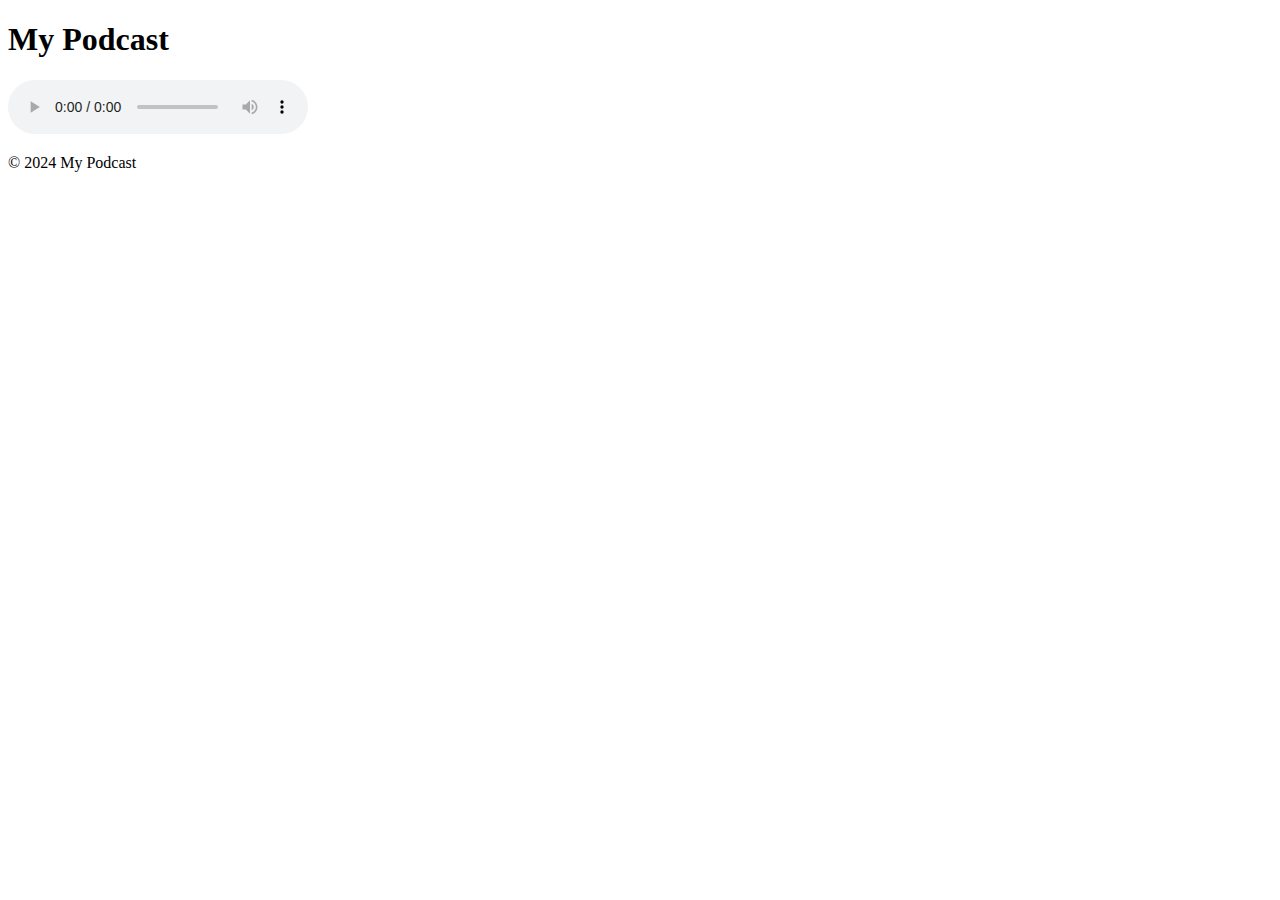
==== index.html @ 0a995bf5 "Project Initial" ====
<!DOCTYPE html>
<html lang="en">
<head>
    <meta charset="UTF-8">
    <meta name="viewport" content="width=device-width, initial-scale=1.0">
    <title>LiveRadio - Podcast Website</title>
    <link rel="stylesheet" href="style.css">
</head>
<body>
    <header>
        <h1>My Podcast</h1>
    </header>
    <main>
        <div id="episodes"></div>
        <audio id="audio" controls></audio>
    </main>
    <footer>
        <p>&copy; 2024 My Podcast</p>
    </footer>
    <script src="script.js"></script>
</body>
</html>
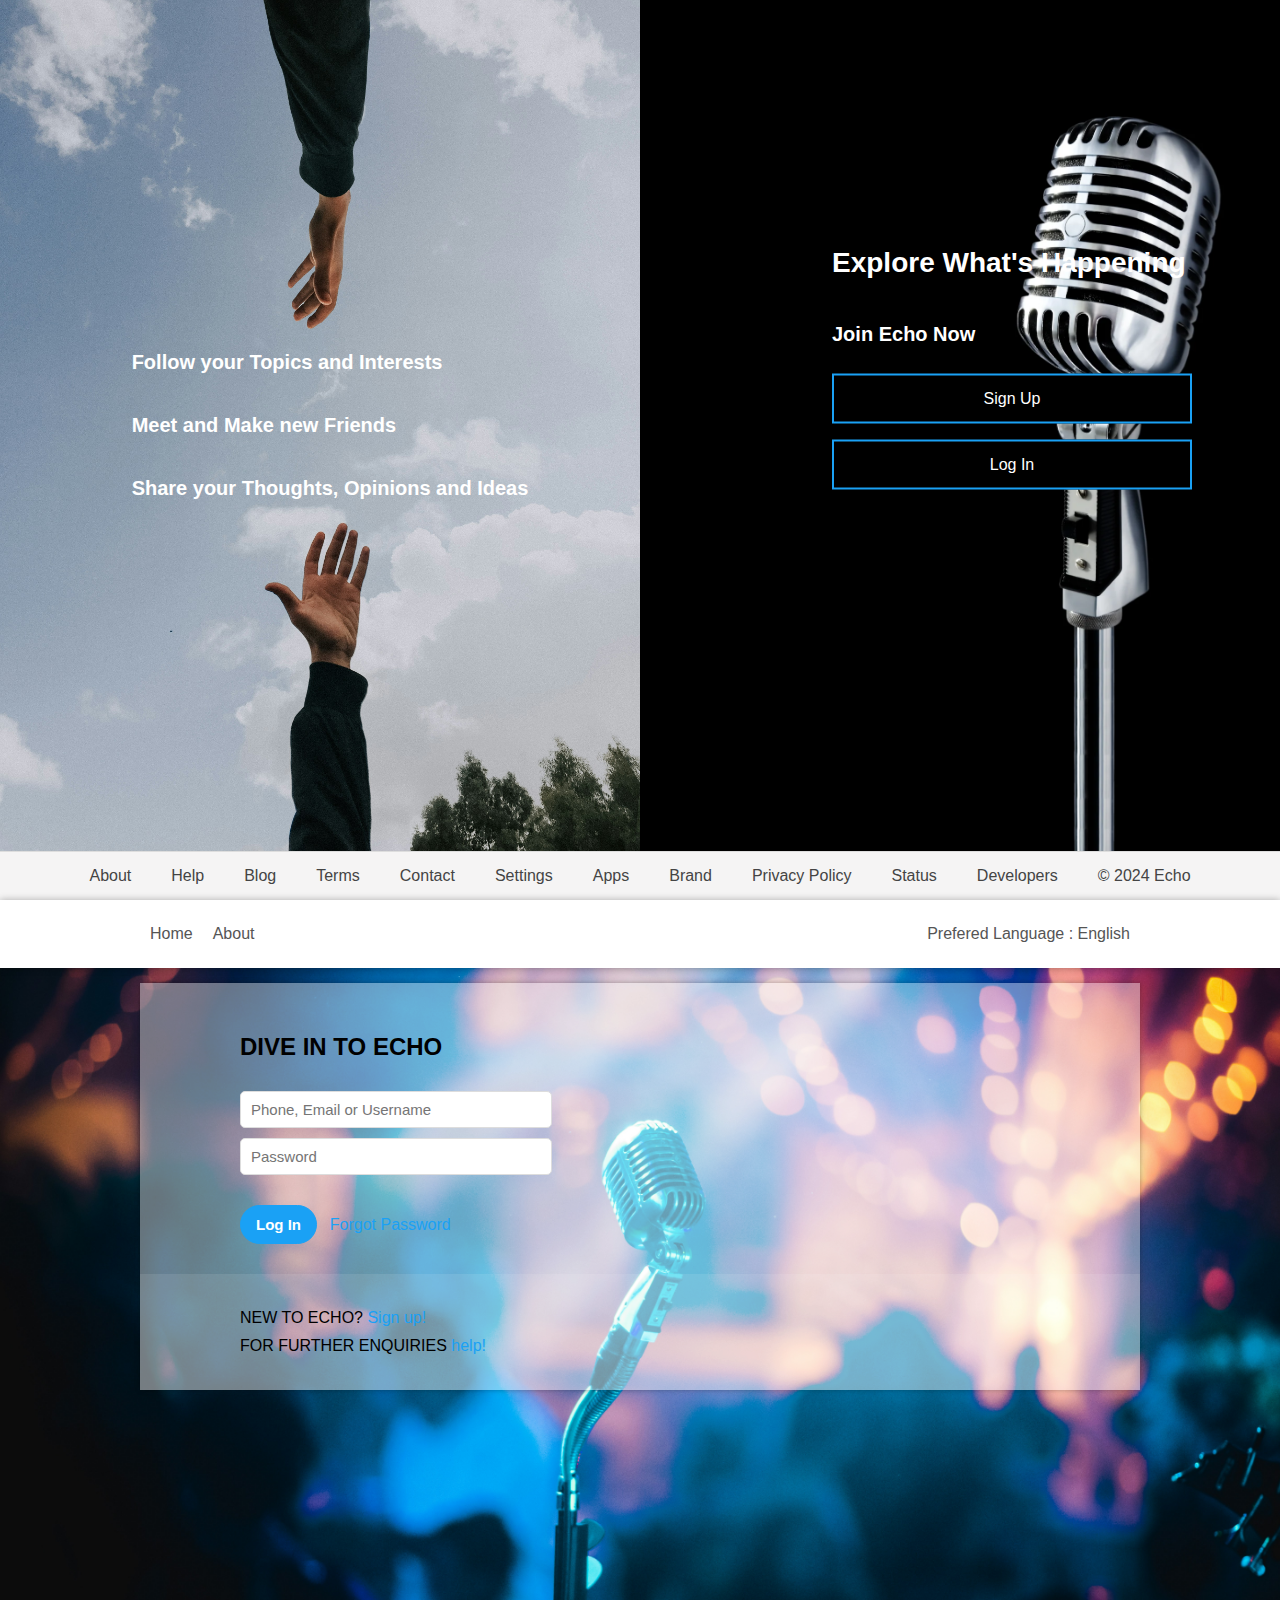
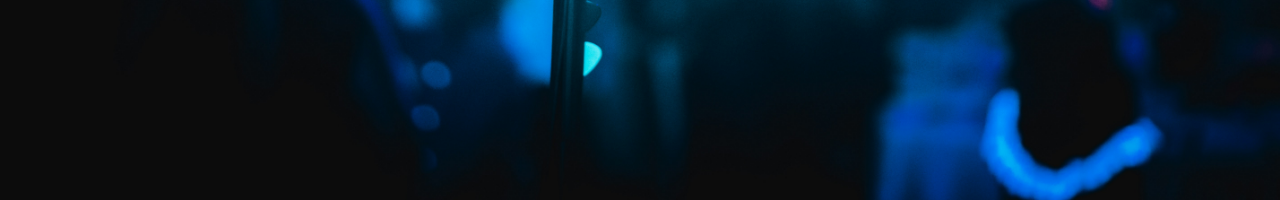
==== commit 0a0841ec: "Latest Project Commit" ====
--- a/index.html
+++ b/index.html
@@ -2,21 +2,109 @@
 <html lang="en">
 <head>
     <meta charset="UTF-8">
+    <meta http-equiv="X-UA-Compatible" content="IE=edge">
     <meta name="viewport" content="width=device-width, initial-scale=1.0">
-    <title>LiveRadio - Podcast Website</title>
+    <title>ECHO</title>
+    <link rel="shortcut icon" href="images/echo.ico" type="image/x-icon">
+    <link rel="stylesheet" href="https://cdnjs.cloudflare.com/ajax/libs/font-awesome/6.5.1/css/all.min.css" integrity="sha512-DTOQO9RWCH3ppGqcWaEA1BIZOC6xxalwEsw9c2QQeAIftl+Vegovlnee1c9QX4TctnWMn13TZye+giMm8e2LwA==" crossorigin="anonymous" referrerpolicy="no-referrer" />
     <link rel="stylesheet" href="style.css">
+
 </head>
 <body>
-    <header>
-        <h1>My Podcast</h1>
-    </header>
-    <main>
-        <div id="episodes"></div>
-        <audio id="audio" controls></audio>
-    </main>
-    <footer>
-        <p>&copy; 2024 My Podcast</p>
-    </footer>
+    <!-- main-page -->
+    <section class="main-page">
+        <!-- left -->
+        <div class="left">
+            <div class="left-content">
+                <div>
+                    <i class="fa fa-search"></i>
+                    <h3 class="left-content-heading">Follow your Topics and Interests</h3>
+                </div>
+                <div>
+                    <i class="fa fa-user-friends"></i>
+                    <h3 class="left-content-heading">Meet and Make new Friends</h3>
+                </div>
+                <div>
+                    <i class="fa fa-comment"></i>
+                    <h3 class="left-content-heading">Share your Thoughts, Opinions and Ideas</h3>
+                </div>
+            </div>
+        </div>
+        <!-- end of left -->
+        <div class="right">
+            <div class="right-content">
+                <div class="middle-content">
+                    <i class="fas fa-microphone"></i>
+                    <h1>Explore What's Happening</h1>
+                    <h4>Join Echo Now</h4>
+                    <button type="button" class="sign-up main-btn">Sign Up</button>
+                    <button type="button" class="log-in main-btn">Log In</button>
+                </div>
+
+            </div>
+        </div>
+
+
+
+        <!-- Footer -->
+        <footer class="main-page-footer">
+            <ul>
+                <li><a href="#">About</a></li>
+                <li><a href="#">Help</a></li>
+                <li><a href="#">Blog</a></li>
+                <li><a href="#">Terms</a></li>
+                <li><a href="#">Contact</a></li>
+                <li><a href="#">Settings</a></li>
+                <li><a href="#">Apps</a></li>
+                <li><a href="#">Brand</a></li>
+                <li><a href="#">Privacy Policy</a></li>
+                <li><a href="#">Status</a></li>
+                <li><a href="#">Developers</a></li>
+                <li><a href="#">&copy; 2024 Echo</a></li>
+            </ul>
+
+        </footer>
+    </section>
+
+    <!-- End of Main Page -->
+
+    <!-- Log In Page -->
+    <section class="login-page">
+        <nav class="login-page-nav">
+            <ul>
+                <li class="brand">
+                    <a href="#">
+                        <i class="fas fa-microphone"></i> Home</a>
+                </li>
+                <li><a href ="#">About</a></li>
+                <li><a href ="#">Prefered Language : English</a></li>
+            </ul>
+        </nav>
+
+        <div class="login">
+            <div class="login-content">
+                <h2>DIVE IN TO ECHO</h2>
+                <form class="login-form">
+                    <input type="text" placeholder="Phone, Email or Username"/>
+                    <input type="password" placeholder="Password"/>
+
+                    <div>
+                        <button type="button" class="login-form-btn">
+                            Log In 
+                        </button>
+                        <a href="#">Forgot Password</a>
+                    </div>
+                </form>
+            </div>
+            <footer class="login-footer">
+                <p>NEW TO ECHO? <a href="#">Sign up!</a></p>
+                <p>FOR FURTHER ENQUIRIES <a href="#">help!</a></p>
+            </footer>
+        </div>
+    </section>
+
+    <!-- End of Login Page -->
     <script src="script.js"></script>
+
 </body>
-</html>+</html>
--- a/style.css
+++ b/style.css
@@ -0,0 +1,364 @@
+*{
+   margin: 0;
+   padding: 0;
+   font-family: "Poppins", sans-serif;
+   outline: none;
+
+}
+
+html {
+   font-size: 62.5%;
+}
+body {
+   background-color: #fff;
+
+}
+/*main-page*/
+.main-page {
+   width: 100%;
+   height: 100vh;
+   display: grid;
+   grid-template-columns: repeat(2, 1fr);
+   grid-template-rows: 1fr min-content;
+}
+
+/* left */
+.left {
+   grid-column: 1 / 2;
+   grid-row: 1 / 2;
+   background-image: url(images/main_page.jpg);
+   background-size: cover;
+   background-position: center;
+   display: flex;
+   justify-content: center;
+   align-items: center; 
+}
+.left-content div {
+   display: flex;
+   align-items: center;
+   margin: 4rem;
+   color: #fff;
+}
+
+
+.left-content i {
+   font-size: 3rem;
+   margin-right: 2rem;
+}
+
+.left-content-heading{
+   font-size: 2rem;
+}
+
+/* right */
+.right {
+   grid-column: 2 / 4;
+   grid-row: 1 / 2;
+   background-image: url(images/main.jpg);
+   background-size: cover;
+   background-position: center;
+
+}
+
+.right-content-form {
+   display: flex;
+   justify-content: center;
+   margin-top: 3rem;
+}
+
+.right-content-form div {
+   position: relative;
+}
+
+.right-content-form input {
+   width: 20rem;
+   height: 4.5rem;
+   margin-right: 1rem;
+   font-size: 1.6rem;
+   padding: 0 1rem;
+   border: 0.1rem solid #ddd;
+   border-radius: 0.5rem;
+   background-color: #fff;
+   transition: background-color 0.3s;
+}
+
+.right-content-form input:focus {
+   background-color: #d9ebf7;
+}
+
+.right-content-form label {
+   position: absolute;
+   top: 5.5rem;
+   left: 0;
+   font-size: 1.6rem;
+   font-weight: 300;
+   color: #a7a6a6;
+}
+
+.btn-top {
+   width:  8rem;
+   background-color: #fff;
+   color: #1aa1f5;
+   border: 0.1rem solid #1aa1f5;
+   border-radius: 3rem;
+   font-size: 1.4rem;
+   font-weight: bold;
+   cursor: pointer;
+   transition: background-color 0.3s;
+}
+
+.btn-top:hover {
+   background-color: #d9ebf7;
+
+}
+
+
+
+.middle-content {
+   position: absolute;
+   top: 40%;
+   left: 85%;
+   transform: translate(-50%, -50%);
+   display: flex;
+   flex-direction: column;
+   width: 40%;
+}
+
+.middle-content i {
+   font-size: 4rem;
+   color: #1aa1f5;
+   margin-bottom: 2rem;
+}
+
+.middle-content h1 {
+   font-size: 2.8rem;
+   margin-bottom: 4rem;
+   line-height: 4rem;
+   color: #fff;
+}
+
+.middle-content h4 {
+   font-size: 2rem;
+   margin-bottom: 2rem;
+   color: #fff;
+}
+
+.middle-content button {
+   margin: 0.8rem 0;
+   padding: 0.5rem;
+   border: 0.2rem solid #1aa1f5;
+   width: 36rem;
+   height: 5rem;
+   border-radius: 0;
+   font-size: 1.6rem;
+   cursor: pointer;
+   transition: background-color 0.3s;
+}
+
+.sign-up {
+   background-color: #000;
+   color: #fff;
+}
+
+.sign-up:hover {
+   background-color: #0f5d8d;
+
+}
+
+
+.log-in {
+   background-color: #000;
+   color: #fff;
+}
+.log-in:hover {
+   background-color: #0f5d8d;
+}
+
+
+/* footer */
+
+.main-page-footer {
+   grid-column: 1 / -1;
+   grid-row: 2 / -1;
+   background-color: #f5f4f4;
+   padding: 1.5rem;
+   border-top: 0.1rem solid #ddd;
+}
+
+.main-page-footer ul {
+   display: flex;
+   justify-content: center;
+   list-style: none;
+
+}
+
+.main-page-footer a {
+   font-size: 1.6rem;
+   margin: 0 2rem;
+   text-decoration: none;
+   color: #444;
+   font-weight: 300;
+}
+
+
+
+/* Login-Page */
+
+.login-page{
+   width: 100%;
+   height: 100vh;
+   background-image: url(images/login.jpg);
+   background-size: cover;
+   background-position: center;
+   display: grid;
+   grid-template-columns: minmax(5rem, 1fr) 2fr minmax(5rem, 1fr);
+   grid-template-rows: repeat(2, min-content) 1fr;
+   grid-row-gap: 1.5rem;
+}
+
+.login-page-nav{
+   grid-column: 1 / -1;
+   grid-row: 1 / 2;
+   background-color: #fff;
+   padding: 2.5rem 0;
+   box-shadow: 0 0 0.7rem rgba(0, 0, 0, 0.3);
+
+}
+
+.login-page-nav ul {
+   width: 100rem;
+   margin: auto;
+   display: flex;
+   align-items: flex-end;
+   list-style: none;
+}
+
+.login-page-nav li {
+   margin: 0 1rem;
+   position: relative;
+}
+
+.login-page-nav li:last-child {
+   margin-left: auto;
+}
+
+.login-page-nav li::after {
+   content: "";
+   width: 100%;
+   height: 0.4rem;
+   background-color: #1aa1f5;
+   position: absolute;
+   bottom: -2.5rem;
+   left: 0;
+   opacity: 0;
+   transition: opacity 0.3s;
+}
+
+.login-page-nav li:hover::after {
+   opacity: 1;
+}
+
+.login-page-nav a {
+   font-size: 1.6rem;
+   text-decoration: none;
+   color: #555;
+   transition: color 0.3s;
+}
+
+.login-page-nav li:hover a {
+   color: #1aa1f5;
+}
+
+.login-page-nav i {
+   color: #1aa1f5;
+   font-size: 1.6rem;
+}
+
+.login {
+   grid-column: 2 / 3;
+   grid-row: 2 / 3;
+   background-color:rgba(255, 255, 255, 0.4);;
+   width: 100rem;
+   display: grid;
+   grid-template-columns: 10rem 8fr;
+   grid-template-rows: 2fr 1fr;
+   box-shadow: 0 0 0.5rem rgba(0, 0, 0, 0.3);
+}
+
+.login-content {
+   grid-column: 2 / -1;
+   grid-row: 1 / 2;
+   padding: 5rem 0 1rem 0;  
+}
+
+.login-content h2 {
+   font-size: 2.4rem;
+   margin-bottom: 3rem;
+   color: #000;
+
+}
+
+.login-form {
+   display: flex;
+   flex-direction: column;
+}
+
+.login-form input:not(.login-form-checkbox) {
+   width: 30rem;
+   height: 3.5rem;
+   margin-bottom: 1rem;
+   border: 0.1rem solid #ddd;
+   border-radius: 0.5rem;
+   padding-left: 1rem;
+   font-size: 1.5rem;
+   transition: background-color 0.3s;
+}
+
+.login-form input:focus {
+   background-color: #d9ebf7;
+}
+
+.login-form div {
+   margin-top: 2rem;
+}
+
+.login-form button {
+   padding: 1rem 1.5rem;
+   background-color: #1aa1f5;
+   color: #fff;
+   border-radius: 4rem;
+   border: 0.1rem solid #1aa1f5;
+   font-size: 1.5rem;
+   font-weight: bold;
+   margin-right: 1rem;
+   cursor: pointer;
+}
+
+.login-form a {
+   text-decoration: none;
+   font-size: 1.6rem;
+   color: #1aa1f5;
+}
+
+.login .login-footer {
+   grid-column: 1 / -1;
+   grid-row: 2 / -1;
+   background-color: rgba(255, 255, 255, 0.1);
+   padding-left: 100px;
+   display: flex;
+   flex-direction: column;
+   justify-content: center;
+   margin-top: 2rem;
+}
+
+.login-footer p {
+   font-size: 1.6rem;
+   font-weight: 300;
+   margin: 0.5rem 0;
+   color: #000;
+}
+
+.login-footer a {
+   text-decoration: none;
+   color: #1aa1f5;
+}